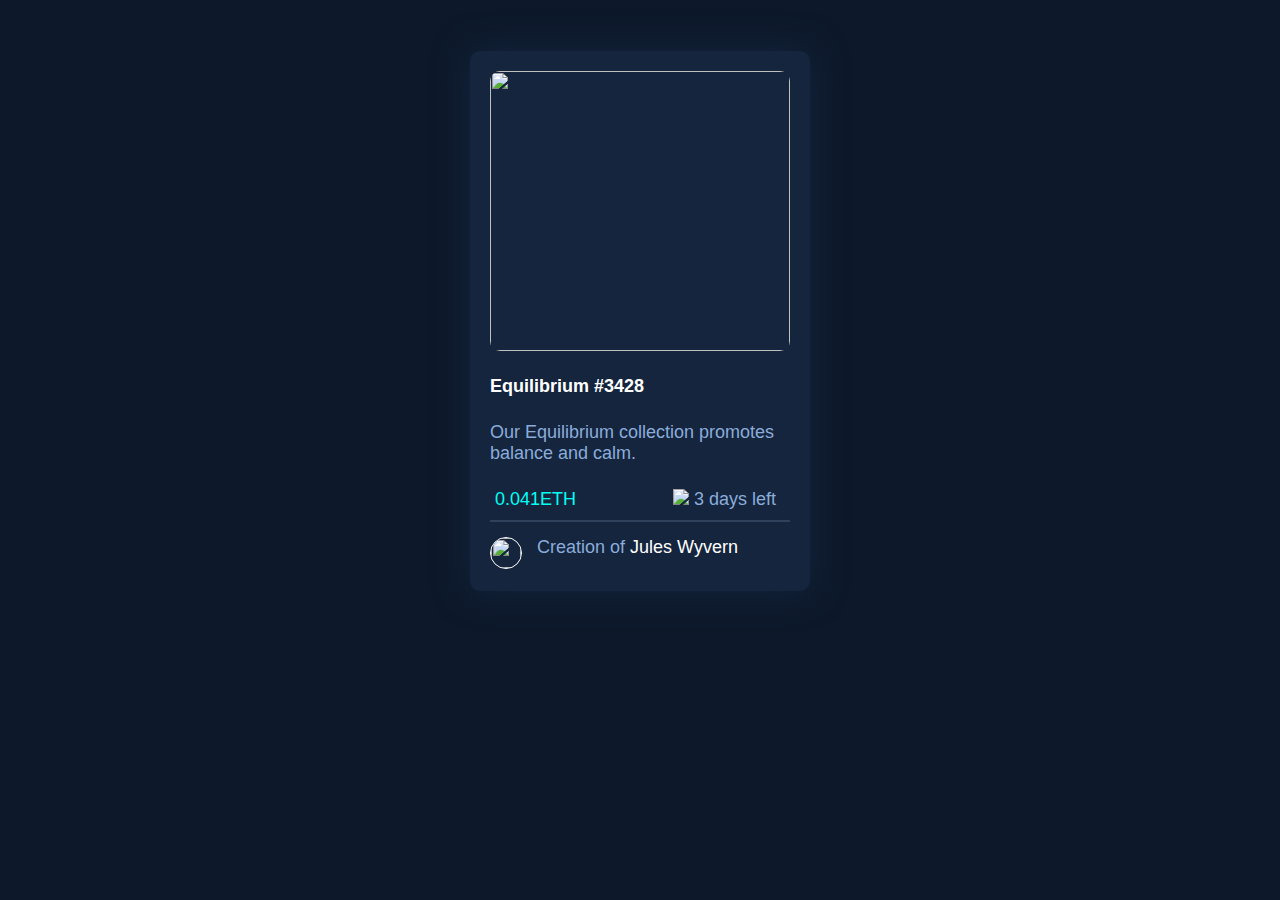
==== index1.html @ a5ea140d "Add files via upload" ====
<!DOCTYPE html>
<html lang="en">
<head>
    <meta charset="UTF-8">
    <meta http-equiv="X-UA-Compatible" content="IE=edge">
    <meta name="viewport" content="width=device-width, initial-scale=1.0">
    <link rel="stylesheet" href="style.css">
    <title>Document</title>
</head>
    
<body>
    <div class="card">
       <div class="img-egua-class" >
            <img class= "image-equilibrium" src="images/image-equilibrium.jpg" alt="">
        </div> 
        <div class="view">
            <img class= "icon-view" src="images/icon-view.svg" alt="">
        </div>
        <p class="title">Equilibrium #3428</p>
        <p class="content">Our Equilibrium collection promotes balance and calm.</p>
        <div class="icons">
            <p class="price"> <img class="icon-ethereum" src="images/icon-ethereum.svg" alt=""> 0.041ETH</p>
             <P class="clock"> <img class="icon-clock" src="images/icon-clock.svg"> 3 days left</P>
        </div>
        <hr>
        <footer>
            <img  class="test" src="images/image-avatar.png" alt="">
            <p>Creation of <span>Jules Wyvern</span></p>
        </footer>
    </div>


</body>
</html>
---- style.css ----
*{

    margin: 0 auto;
    padding: 0 auto;
}
body{
    
    background-color:hsl(217, 54%, 11%);
    font-size: 18px;
   
    font-family: 'Outfit', sans-serif;
 }

.card {
    background-color: hsl(216, 50%, 16%);
    width: 300px;
    height: 500px;
    align-items: center;
    border-radius: 10px;
    margin-top: 4%;
    margin-bottom: 4%;
    padding: 20px;
    box-shadow:0px 0px 35px hsl(216, 50%, 16%);
}

.img-egua-class{
    width: 300px;
    height: 280px;
    padding: 0;
    margin: 0;
}

.image-equilibrium{
    width: 100%;
    height: 100%;
    border-radius: 10px;
}
.image-equilibrium:hover{
    cursor: pointer;
}
 

.view{
    display:none;
    position: absolute;
    width: 300px;
    height: 280px;
    top:355px;
    background-color:rgba(0, 255, 247,.5);
}

.view:hover {
    top:75px;
}

  .image-equilibrium:active .view{
    display:block;
    top:75px;
    animation-name: example ;
    animation-duration : 2s ;
  }
.icon-view{
    position: relative;
    top: 45%;
    left: 42%;
}




/* #view:hover > #viewhover {
        display: block; 
        animation-name: example ;
        animation-duration : 2s ;
    
        
} */
/* #viewhover:hover{
display: block;
display: block;
    top: 75px;
} */


  
  
  
       @keyframes example{
         from { top : 300px;}
         to { top : 75px;}
   }

hr{
    border: solid hsl(215, 32%, 27%);
    border-width: 0.5px ;

}
 

.title{
    color: hsl(0, 0%, 100%);
    font-weight: 600;
    margin-top: 25px;
    margin-bottom: 25px;
}
.title:hover{
    color:  hsl(178, 100%, 50%);
    cursor: pointer;
  

}
.content{
    color:  hsl(215, 51%, 70%);
    font-weight: 500;
    margin-bottom: 25px;
}
.icons {
    display: inline-flex;
    justify-content: flex-end;
    flex-direction: row;
    align-items: stretch;
    margin-bottom: 10px;
}
.price{

    color: hsl(178, 100%, 50%);
}

.clock{
    color:  hsl(215, 51%, 70%);
    margin-left: 97px;
}

footer{
    margin-top: 15px;
    display: inline-flex;
    justify-content: flex-end;
    flex-direction: row;
    align-items: stretch;
}
footer img {
    border: solid 1px white;
    width: 30px;
    height: 30px;
    margin-right: 15px;
    border-radius: 50%;
}

footer p {
    color: hsl(215, 51%, 70%);
}

footer span{
    color: hsl(0, 0%, 100%) ;
}
footer span:hover{
    color: hsl(178, 100%, 50%) ;
    cursor: pointer;
}
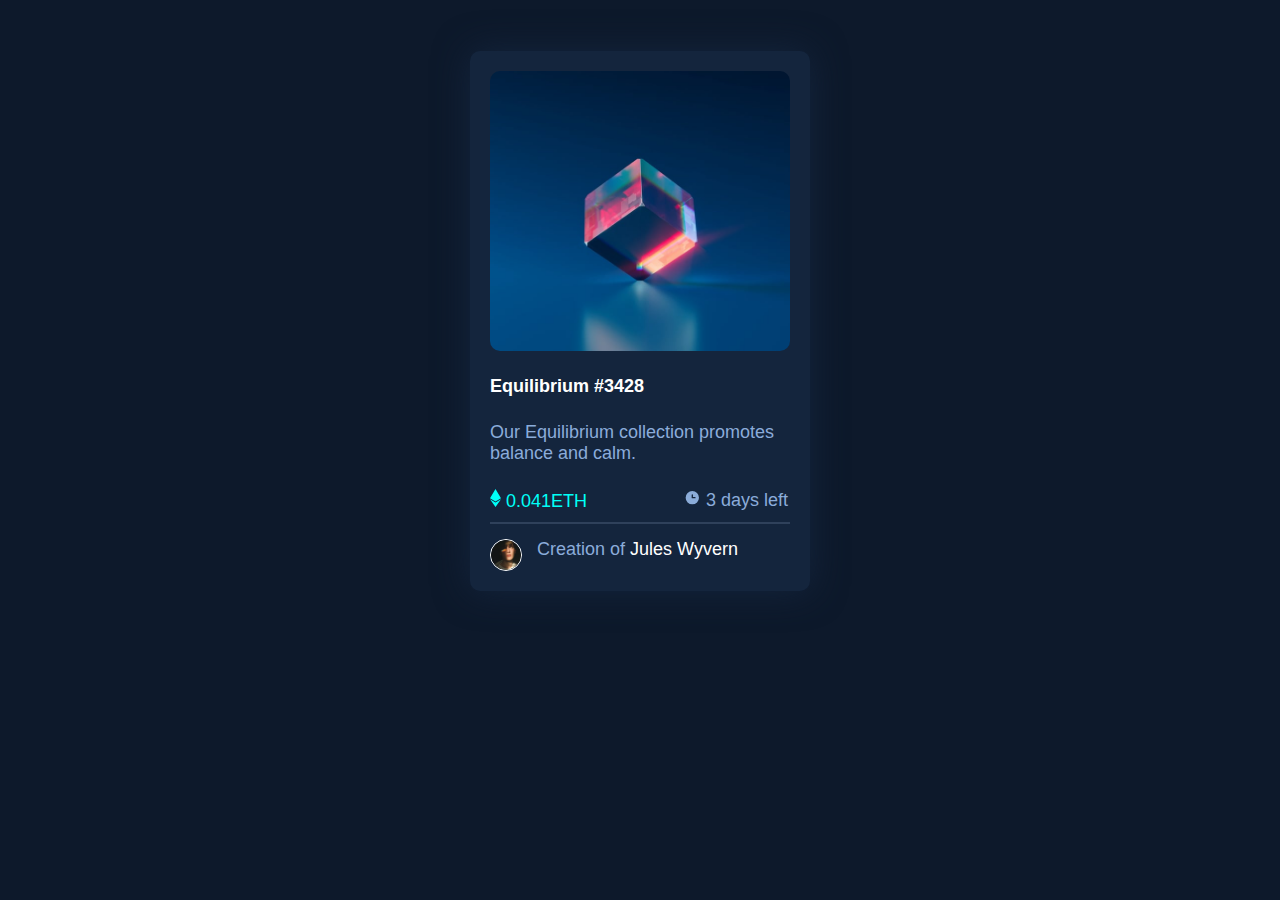
==== commit a7a125b8: "card" ====
--- a/index1.html
+++ b/index1.html
@@ -1,37 +1,37 @@
-<!DOCTYPE html>
-<html lang="en">
-<head>
-    <meta charset="UTF-8">
-    <meta http-equiv="X-UA-Compatible" content="IE=edge">
-    <meta name="viewport" content="width=device-width, initial-scale=1.0">
-    <link rel="stylesheet" href="style.css">
-    <title>Document</title>
-</head>
-    
-<body>
-    <div class="card">
-       <div class="img-egua-class" >
-            <img class= "image-equilibrium" src="images/image-equilibrium.jpg" alt="">
-        </div> 
-        <div class="view">
-            <img class= "icon-view" src="images/icon-view.svg" alt="">
-        </div>
-        <p class="title">Equilibrium #3428</p>
-        <p class="content">Our Equilibrium collection promotes balance and calm.</p>
-        <div class="icons">
-            <p class="price"> <img class="icon-ethereum" src="images/icon-ethereum.svg" alt=""> 0.041ETH</p>
-             <P class="clock"> <img class="icon-clock" src="images/icon-clock.svg"> 3 days left</P>
-        </div>
-        <hr>
-        <footer>
-            <img  class="test" src="images/image-avatar.png" alt="">
-            <p>Creation of <span>Jules Wyvern</span></p>
-        </footer>
-    </div>
-
-
-</body>
-</html>
-
-
-
+<!DOCTYPE html>
+<html lang="en">
+<head>
+    <meta charset="UTF-8">
+    <meta http-equiv="X-UA-Compatible" content="IE=edge">
+    <meta name="viewport" content="width=device-width, initial-scale=1.0">
+    <link rel="stylesheet" href="style.css">
+    <title>Document</title>
+</head>
+    
+<body>
+    <div class="card">
+       <div class="img-egua-class" >
+            <img class= "image-equilibrium" src="images/image-equilibrium.jpg" alt="">
+        </div> 
+        <div class="view">
+            <img class= "icon-view" src="images/icon-view.svg" alt="">
+        </div>
+        <p class="title">Equilibrium #3428</p>
+        <p class="content">Our Equilibrium collection promotes balance and calm.</p>
+        <div class="icons">
+            <p class="price"> <img class="icon-ethereum" src="images/icon-ethereum.svg" alt=""> 0.041ETH</p>
+             <P class="clock"> <img class="icon-clock" src="images/icon-clock.svg"> 3 days left</P>
+        </div>
+        <hr>
+        <footer>
+            <img  class="test" src="images/image-avatar.png" alt="">
+            <p>Creation of <span>Jules Wyvern</span></p>
+        </footer>
+    </div>
+
+
+</body>
+</html>
+
+
+
--- a/style.css
+++ b/style.css
@@ -1,159 +1,159 @@
-*{
-
-    margin: 0 auto;
-    padding: 0 auto;
-}
-body{
-    
-    background-color:hsl(217, 54%, 11%);
-    font-size: 18px;
-   
-    font-family: 'Outfit', sans-serif;
- }
-
-.card {
-    background-color: hsl(216, 50%, 16%);
-    width: 300px;
-    height: 500px;
-    align-items: center;
-    border-radius: 10px;
-    margin-top: 4%;
-    margin-bottom: 4%;
-    padding: 20px;
-    box-shadow:0px 0px 35px hsl(216, 50%, 16%);
-}
-
-.img-egua-class{
-    width: 300px;
-    height: 280px;
-    padding: 0;
-    margin: 0;
-}
-
-.image-equilibrium{
-    width: 100%;
-    height: 100%;
-    border-radius: 10px;
-}
-.image-equilibrium:hover{
-    cursor: pointer;
-}
- 
-
-.view{
-    display:none;
-    position: absolute;
-    width: 300px;
-    height: 280px;
-    top:355px;
-    background-color:rgba(0, 255, 247,.5);
-}
-
-.view:hover {
-    top:75px;
-}
-
-  .image-equilibrium:active .view{
-    display:block;
-    top:75px;
-    animation-name: example ;
-    animation-duration : 2s ;
-  }
-.icon-view{
-    position: relative;
-    top: 45%;
-    left: 42%;
-}
-
-
-
-
-/* #view:hover > #viewhover {
-        display: block; 
-        animation-name: example ;
-        animation-duration : 2s ;
-    
-        
-} */
-/* #viewhover:hover{
-display: block;
-display: block;
-    top: 75px;
-} */
-
-
-  
-  
-  
-       @keyframes example{
-         from { top : 300px;}
-         to { top : 75px;}
-   }
-
-hr{
-    border: solid hsl(215, 32%, 27%);
-    border-width: 0.5px ;
-
-}
- 
-
-.title{
-    color: hsl(0, 0%, 100%);
-    font-weight: 600;
-    margin-top: 25px;
-    margin-bottom: 25px;
-}
-.title:hover{
-    color:  hsl(178, 100%, 50%);
-    cursor: pointer;
-  
-
-}
-.content{
-    color:  hsl(215, 51%, 70%);
-    font-weight: 500;
-    margin-bottom: 25px;
-}
-.icons {
-    display: inline-flex;
-    justify-content: flex-end;
-    flex-direction: row;
-    align-items: stretch;
-    margin-bottom: 10px;
-}
-.price{
-
-    color: hsl(178, 100%, 50%);
-}
-
-.clock{
-    color:  hsl(215, 51%, 70%);
-    margin-left: 97px;
-}
-
-footer{
-    margin-top: 15px;
-    display: inline-flex;
-    justify-content: flex-end;
-    flex-direction: row;
-    align-items: stretch;
-}
-footer img {
-    border: solid 1px white;
-    width: 30px;
-    height: 30px;
-    margin-right: 15px;
-    border-radius: 50%;
-}
-
-footer p {
-    color: hsl(215, 51%, 70%);
-}
-
-footer span{
-    color: hsl(0, 0%, 100%) ;
-}
-footer span:hover{
-    color: hsl(178, 100%, 50%) ;
-    cursor: pointer;
+*{
+
+    margin: 0 auto;
+    padding: 0 auto;
+}
+body{
+    
+    background-color:hsl(217, 54%, 11%);
+    font-size: 18px;
+   
+    font-family: 'Outfit', sans-serif;
+ }
+
+.card {
+    background-color: hsl(216, 50%, 16%);
+    width: 300px;
+    height: 500px;
+    align-items: center;
+    border-radius: 10px;
+    margin-top: 4%;
+    margin-bottom: 4%;
+    padding: 20px;
+    box-shadow:0px 0px 35px hsl(216, 50%, 16%);
+}
+
+.img-egua-class{
+    width: 300px;
+    height: 280px;
+    padding: 0;
+    margin: 0;
+}
+
+.image-equilibrium{
+    width: 100%;
+    height: 100%;
+    border-radius: 10px;
+}
+.image-equilibrium:hover{
+    cursor: pointer;
+}
+ 
+
+.view{
+    display:none;
+    position: absolute;
+    width: 300px;
+    height: 280px;
+    top:355px;
+    background-color:rgba(0, 255, 247,.5);
+}
+
+.view:hover {
+    top:75px;
+}
+
+  .image-equilibrium:active .view{
+    display:block;
+    top:75px;
+    animation-name: example ;
+    animation-duration : 2s ;
+  }
+.icon-view{
+    position: relative;
+    top: 45%;
+    left: 42%;
+}
+
+
+
+
+/* #view:hover > #viewhover {
+        display: block; 
+        animation-name: example ;
+        animation-duration : 2s ;
+    
+        
+} */
+/* #viewhover:hover{
+display: block;
+display: block;
+    top: 75px;
+} */
+
+
+  
+  
+  
+       @keyframes example{
+         from { top : 300px;}
+         to { top : 75px;}
+   }
+
+hr{
+    border: solid hsl(215, 32%, 27%);
+    border-width: 0.5px ;
+
+}
+ 
+
+.title{
+    color: hsl(0, 0%, 100%);
+    font-weight: 600;
+    margin-top: 25px;
+    margin-bottom: 25px;
+}
+.title:hover{
+    color:  hsl(178, 100%, 50%);
+    cursor: pointer;
+  
+
+}
+.content{
+    color:  hsl(215, 51%, 70%);
+    font-weight: 500;
+    margin-bottom: 25px;
+}
+.icons {
+    display: inline-flex;
+    justify-content: flex-end;
+    flex-direction: row;
+    align-items: stretch;
+    margin-bottom: 10px;
+}
+.price{
+
+    color: hsl(178, 100%, 50%);
+}
+
+.clock{
+    color:  hsl(215, 51%, 70%);
+    margin-left: 97px;
+}
+
+footer{
+    margin-top: 15px;
+    display: inline-flex;
+    justify-content: flex-end;
+    flex-direction: row;
+    align-items: stretch;
+}
+footer img {
+    border: solid 1px white;
+    width: 30px;
+    height: 30px;
+    margin-right: 15px;
+    border-radius: 50%;
+}
+
+footer p {
+    color: hsl(215, 51%, 70%);
+}
+
+footer span{
+    color: hsl(0, 0%, 100%) ;
+}
+footer span:hover{
+    color: hsl(178, 100%, 50%) ;
+    cursor: pointer;
 }